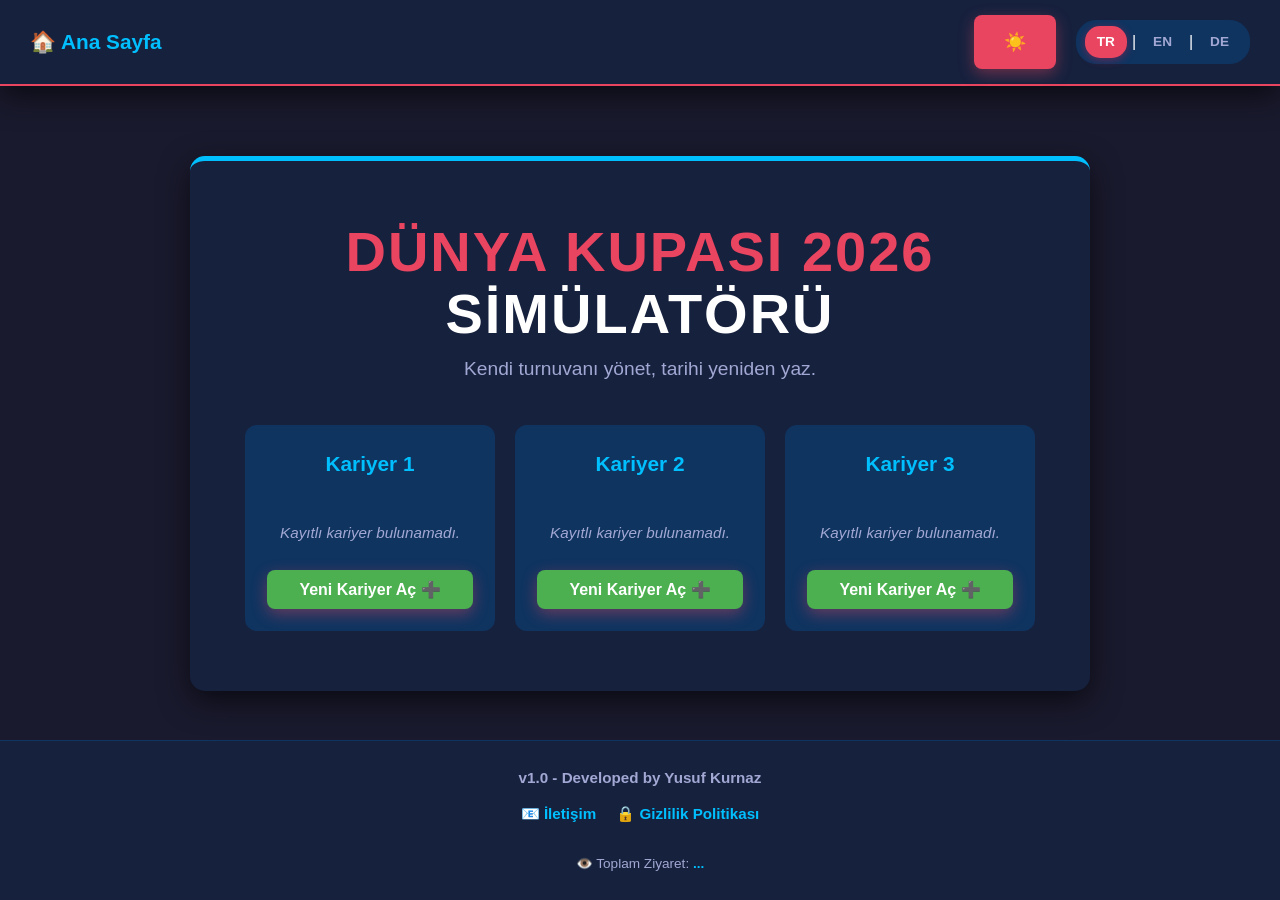
==== index.html @ 24ece8b2 "Add files via upload" ====
<!DOCTYPE html>
<html lang="tr">
<head>
    <meta charset="UTF-8">
    <meta name="viewport" content="width=device-width, initial-scale=1.0">
    <title>WC 2026 Simülatörü v1.0 - Gold Master</title>
    
    <link rel="stylesheet" href="styles/variables.css">
    <link rel="stylesheet" href="styles/base.css">
    <link rel="stylesheet" href="styles/layout.css">
    
    <link rel="stylesheet" href="styles/buttons.css">
    <link rel="stylesheet" href="styles/slots.css">
    <link rel="stylesheet" href="styles/team-select.css">
    <link rel="stylesheet" href="styles/tables.css">
    <link rel="stylesheet" href="styles/fixtures.css">
    <link rel="stylesheet" href="styles/forms.css">
    <link rel="stylesheet" href="styles/modals.css">
    <link rel="stylesheet" href="styles/bracket.css">
    <link rel="stylesheet" href="styles/newspaper.css">
    
    <link rel="stylesheet" href="styles/responsive.css">
</head>
<body>

    <header class="global-header">
        <div class="logo-alan" id="btn-anasayfa-don" title="Ana Sayfaya Dön" data-lang="anaSayfaDon">
            🏠 Ana Sayfa
        </div>
        <div class="header-kontroller">
            <button id="btn-tema-degistir" title="Açık/Koyu Tema">🌙</button>
            <div class="dil-secenekleri">
                <span id="lang-tr" class="aktif">TR</span> | 
                <span id="lang-en">EN</span> | 
                <span id="lang-de">DE</span>
            </div>
        </div>
    </header>

    <main id="view-main-menu" class="view-section aktif-view">
        <div class="menu-kutu" style="max-width: 900px;">
            <h1 class="ana-baslik" data-lang="anaBaslik">DÜNYA KUPASI 2026<br><span style="color:#fff;">SİMÜLATÖRÜ</span></h1>
            <p class="menu-altbaslik" data-lang="altBaslik">Kendi turnuvanı yönet, tarihi yeniden yaz.</p>
            
            <div class="kayit-slotlari-alani">
                <div class="kayit-slotu" id="slot-1-kutu">
                    <h3 class="slot-baslik"><span data-lang="slotKariyer">Kariyer</span> 1</h3>
                    <div id="slot-1-icerik" class="slot-icerik"></div>
                </div>

                <div class="kayit-slotu" id="slot-2-kutu">
                    <h3 class="slot-baslik"><span data-lang="slotKariyer">Kariyer</span> 2</h3>
                    <div id="slot-2-icerik" class="slot-icerik"></div>
                </div>

                <div class="kayit-slotu" id="slot-3-kutu">
                    <h3 class="slot-baslik"><span data-lang="slotKariyer">Kariyer</span> 3</h3>
                    <div id="slot-3-icerik" class="slot-icerik"></div>
                </div>
            </div>
        </div>
    </main>

    <main id="view-team-select" class="view-section" style="display: none;">
        <div class="container team-select-kutu">
            <h2 data-lang="takimSecBaslik" style="color:var(--accent-red); text-align: center; text-transform: uppercase; margin-bottom: 5px;">Takımını Seç</h2>
            <p data-lang="takimSecAlt" style="text-align: center; color: var(--text-muted); margin-bottom: 30px;">Dünya Kupası hedefine hangi ülkeyle ulaşmak istersin?</p>
            
            <div id="secili-takim-paneli" class="secili-takim-paneli gizli">
                <div class="secili-takim-bilgi">
                    <h3><span data-lang="secilenUlke">Seçilen Ülke:</span> <span id="secilen-takim-isim" style="color: var(--accent-red);">Meksika</span> <span title="Senin Takımın" style="color:#ffb300;">⭐</span></h3>
                    <p style="font-size: 0.9rem; color: var(--text-muted);"><span data-lang="grupMetni">Grup:</span> <span id="secilen-takim-grup" style="color: var(--accent-blue); font-weight:bold;">A</span></p>
                </div>
                <button id="btn-kariyeri-baslat" class="btn-dev" data-lang="kariyerBaslat" style="padding: 15px 30px; font-size: 1.2rem; width: auto;">Kariyeri Başlat 🚀</button>
            </div>

            <div id="takim-grid-alani" class="takim-grid-alani"></div>

            <div style="text-align: center; margin-top: 30px;">
                <button id="btn-team-select-iptal" class="btn-kucuk" data-lang="iptalEt" style="padding: 10px 30px; font-weight:bold;">İptal Et</button>
            </div>
        </div>
    </main>

    <main id="view-game" class="view-section" style="display: none;">
        <div class="container" id="game-main-container">
            <div class="ust-bar" style="justify-content: flex-start;">
                <span id="aktif-kariyer-bilgisi" style="color: var(--text-muted); font-size: 0.9rem; font-weight: bold;">
                    Aktif Kariyer: Slot 1
                </span>
            </div>

            <div class="oyun-navigasyon">
                <div class="grup-menusu-kapsayici" style="text-align: center; margin-bottom: 20px;">
                    <button id="btn-gruplari-goster" class="btn-ozel" data-lang="grupGoster" style="padding: 10px 20px; font-size: 1.1rem; width: auto;">Grup Aşamasını Göster 🔽</button>
                    
                    <div id="sekmeler-alani" class="grup-sekmeleri gizli" style="margin-top: 15px; padding-top: 15px; border-top: 1px solid var(--border-color);">
                        <button class="sekme-btn aktif" data-tur="A">A</button>
                        <button class="sekme-btn" data-tur="B">B</button>
                        <button class="sekme-btn" data-tur="C">C</button>
                        <button class="sekme-btn" data-tur="D">D</button>
                        <button class="sekme-btn" data-tur="E">E</button>
                        <button class="sekme-btn" data-tur="F">F</button>
                        <button class="sekme-btn" data-tur="G">G</button>
                        <button class="sekme-btn" data-tur="H">H</button>
                        <button class="sekme-btn" data-tur="I">I</button>
                        <button class="sekme-btn" data-tur="J">J</button>
                        <button class="sekme-btn" data-tur="K">K</button>
                        <button class="sekme-btn" data-tur="L">L</button>
                        <button class="sekme-btn sekme-ucunculer kilitli" id="sekme-ucunculer" data-tur="3" data-lang="enIyiUcunculer" style="display: none;">En İyi 3.'ler</button>
                    </div>
                </div>

                <div id="eleme-sekmeleri-alani" class="grup-sekmeleri gizli" style="margin-bottom: 10px; border-bottom: 2px solid var(--accent-red);">
                    <button class="sekme-btn sekme-eleme kilitli" data-tur="son32" data-lang="turSon32">Son 32</button>
                    <button class="sekme-btn sekme-eleme kilitli" data-tur="son16" data-lang="turSon16">Son 16</button>
                    <button class="sekme-btn sekme-eleme kilitli" data-tur="ceyrekFinal" data-lang="turCeyrek">Çeyrek F.</button>
                    <button class="sekme-btn sekme-eleme kilitli" data-tur="yariFinal" data-lang="turYari">Yarı F.</button>
                    <button class="sekme-btn sekme-eleme kilitli" data-tur="ucunculuk" data-lang="turUcunculuk" style="background-color: #cd7f32; color: white;">3.lük Maçı</button>
                    <button class="sekme-btn sekme-eleme kilitli" data-tur="final" data-lang="turFinal" style="background-color: #ffb300; color: #1a1a2e;">Final</button>
                </div>
            </div>

            <div class="turnuva-durumu">
                <h3 id="global-mac-gunu" style="display: inline-block; background-color: var(--bg-secondary); color: var(--accent-blue); padding: 8px 20px; border-radius: 20px; font-size: 1.1rem; border: 1px solid var(--accent-blue);">Turnuva Durumu: 1. Maç Günü</h3>
            </div>

            <div class="panel" id="panel-aksiyonlar">
                <button id="btn-macgunu-tamamla" class="btn-macgunu" data-lang="macGunuTamamla">1. Maç Gününü Tamamla</button>
                <button id="btn-son-32-gec" class="btn-ozel" data-lang="son32Gec" style="display: none;">Son 32 Turuna Geç 🏆</button>
                <button id="btn-sonraki-tura-gec" class="btn-ozel" data-lang="sonrakiTuraGec" style="display: none;">Bir Sonraki Tura Geç ➡️</button>
                <button id="btn-istatistikleri-goster" class="btn-macgunu" data-lang="raporGoster" style="display: none; background-color: #9c27b0; box-shadow: 0 5px 15px rgba(156, 39, 176, 0.3);">📊 Turnuva Raporu</button>
            </div>

            <div class="sonuclar-alani">
                <div id="loading-ekrani" style="display: none;">
                    <div class="spinner"></div>
                    <p id="loading-metni">...</p>
                </div>

                <div id="mac-icerik-alani">
                    <h2 id="baslik-grup">Grup Aşaması Fikstürü</h2>
                    
                    <div id="puan-tablosu-alani"></div>

                    <div id="mac-loglari">
                        <p id="metin-bekleme">...</p>
                    </div>
                </div>
            </div>

        </div>
    </main>

    <main id="view-privacy" class="view-section" style="display: none;">
        <div class="container privacy-kutu">
            <h2 data-lang="linkGizlilikMetni" style="color:var(--accent-blue); border-bottom: 1px solid var(--border-color); padding-bottom: 15px;">Gizlilik ve Veri Güvenliği</h2>
            <p data-lang="gizlilikP1" style="margin-top: 15px; font-size: 1.1rem; color: var(--text-main);">Bu Dünya Kupası 2026 Simülatörü, kullanıcı deneyimini artırmak ve turnuva kayıtlarınızı tutmak için tamamen <strong>yerel tarayıcı hafızası (LocalStorage)</strong> kullanmaktadır.</p>
            <p data-lang="gizlilikP2" style="margin-top: 10px; font-size: 1.1rem; color: var(--text-main);">Hiçbir kişisel veriniz, IP adresiniz veya simülasyon ilerlemeniz uzak sunuculara aktarılmaz, kaydedilmez veya üçüncü şahıslarla paylaşılmaz. Oyununuz sadece kendi cihazınızda güvendedir.</p>

            <div style="text-align: center; margin-top: 40px;">
                <button id="btn-privacy-kapat" class="btn-kucuk" data-lang="kapat">Geri Dön</button>
            </div>
        </div>
    </main>

    <main id="view-contact" class="view-section" style="display: none;">
        <div class="container contact-kutu" style="max-width: 600px;">
            <h2 data-lang="iletisimFormuBaslik" style="color:var(--accent-blue); text-align: center; border-bottom: 1px solid var(--border-color); padding-bottom: 15px;">Benimle İletişime Geçin</h2>
            <p style="text-align: center; margin-bottom: 25px; color: var(--text-muted);"></p>
            
            <form id="iletisim-formu" action="https://formspree.io/f/xqeoawoz" method="POST" class="iletisim-formu">
                <div class="form-grup"><label data-lang="formAdiniz">Adınız:</label><input type="text" id="isim" name="isim" required></div>
                <div class="form-grup"><label data-lang="formEposta">E-Posta Adresiniz:</label><input type="email" id="email" name="_replyto" required></div>
                <div class="form-grup"><label data-lang="formMesajiniz">Mesajınız:</label><textarea id="mesaj" name="mesaj" rows="5" required></textarea></div>
                <button type="submit" id="btn-form-gonder" class="btn-dev" data-lang="formGonder" style="width: 100%; padding: 15px;">Gönder 🚀</button>
            </form>
            <div style="text-align: center; margin-top: 30px;">
                <button id="btn-contact-kapat" class="btn-kucuk" data-lang="kapat">Geri Dön</button>
            </div>
        </div>
    </main>

    <footer class="global-footer">
        <div class="footer-icerik">
            <span class="gelistirici">v1.0 - Developed by Yusuf Kurnaz</span>
            <div class="iletisim-linkleri">
                <a href="#" id="link-iletisim">📧 <span data-lang="linkIletisimMetni">İletişim</span></a>
                <a href="#" id="link-gizlilik">🔒 <span data-lang="linkGizlilikMetni">Gizlilik</span></a>
            </div>
            <div class="ziyaretci-sayaci" style="margin-top: 15px; font-size: 0.85rem; color: var(--text-muted); width: 100%; text-align: center;">
                👁️ <span data-lang="ziyaretciMetni">Toplam Ziyaret:</span> <span id="ziyaretci-sayisi" style="color: var(--accent-blue); font-weight: bold;">...</span>
            </div>
        </div>
    </footer>

    <div class="modal-arka-plan" id="reset-modal">
        <div class="modal-kutu">
            <h3 id="modal-baslik" data-lang="silBaslik">Kariyeri Sil</h3>
            <p id="modal-metin" data-lang="silMetin">Seçilen yuvadaki tüm simülasyon verileri kalıcı olarak silinecektir. Emin misiniz?</p>
            <div class="modal-butonlar">
                <button id="btn-reset-onay" class="btn-modal-onay" data-lang="silOnay">Sil</button>
                <button id="btn-reset-iptal" class="btn-modal-iptal" data-lang="silVazgec">Vazgeç</button>
            </div>
        </div>
    </div>

    <div class="modal-arka-plan" id="form-success-modal">
        <div class="modal-kutu">
            <h3 style="color: var(--success-green); margin-bottom: 15px;">🎉</h3>
            <p style="color: var(--text-main);" data-lang="formBasari">Mesajınız başarıyla iletildi.</p>
            <div class="modal-butonlar" style="margin-top:20px;">
                <button id="btn-form-success-kapat" class="btn-modal-onay" data-lang="kapat" style="background-color: var(--success-green);">Tamam</button>
            </div>
        </div>
    </div>

    <div class="modal-arka-plan" id="istatistik-modal">
        <div class="modal-kutu" style="max-width: 700px; padding: 40px;">
            <h3 data-lang="istatistikBaslik" style="color: var(--accent-red); margin-bottom: 15px; font-size: 2rem;">📊 Turnuva İstatistikleri</h3>
            <div id="modal-istatistik-listesi" class="istatistik-grid"></div>
            <div class="modal-butonlar" style="margin-top: 30px;">
                <button id="btn-istatistik-kapat" class="btn-modal-iptal" data-lang="kapat" style="width: 100%;">Kapat</button>
            </div>
        </div>
    </div>

    <div class="modal-arka-plan" id="match-detail-modal">
        <div class="modal-kutu" id="match-detail-content" style="max-width: 500px; padding: 0; overflow: hidden;"></div>
    </div>

    <div class="modal-arka-plan" id="newspaper-modal">
        <div class="modal-kutu newspaper-style" id="newspaper-content" style="max-width: 650px; background-color: #f4f1ea; color: #333;"></div>
    </div>

    <div id="celebration-container" class="gizli"></div>

    <script type="module" src="app.js"></script>
</body>
</html>
---- styles/variables.css ----
/* --- TEMA DEĞİŞKENLERİ (LIGHT & DARK MODE) --- */
:root {
    /* Varsayılan (Koyu/Gece) Tema */
    --bg-body: #1a1a2e;
    --bg-container: #16213e;
    --bg-secondary: #0f3460;
    --bg-hover: #1a4b8c;
    --text-main: #ffffff;
    --text-muted: #a2a8d3;
    --border-color: #0f3460;
    
    /* Vurgu Renkleri */
    --accent-red: #e94560;
    --accent-red-hover: #d13d56;
    --accent-blue: #00bfff;
    --accent-blue-hover: #008cba;
    --success-green: #4caf50;
    
    /* Gölgeler */
    --shadow-main: 0 10px 30px rgba(0, 0, 0, 0.6);
    --shadow-btn: 0 5px 15px rgba(233, 69, 96, 0.4);
}

[data-theme="light"] {
    /* Aydınlık (Gündüz) Tema */
    --bg-body: #f4f7f6;
    --bg-container: #ffffff;
    --bg-secondary: #e2e8f0;
    --bg-hover: #cbd5e1;
    --text-main: #1e293b;
    --text-muted: #64748b;
    --border-color: #cbd5e1;
    
    /* Vurgu Renkleri */
    --accent-red: #e11d48;
    --accent-red-hover: #be123c;
    --accent-blue: #0284c7;
    --accent-blue-hover: #0369a1;
    --success-green: #16a34a;

    /* Gölgeler */
    --shadow-main: 0 10px 30px rgba(0, 0, 0, 0.08);
    --shadow-btn: 0 5px 15px rgba(225, 29, 72, 0.2);
}
---- styles/base.css ----
/* --- TEMEL SIFIRLAMALAR --- */
* {
    margin: 0;
    padding: 0;
    box-sizing: border-box;
    font-family: 'Segoe UI', Tahoma, Geneva, Verdana, sans-serif;
    transition: background-color 0.3s ease, color 0.3s ease, border-color 0.3s ease;
}

body {
    background-color: var(--bg-body);
    color: var(--text-main);
    line-height: 1.6;
    display: flex;
    flex-direction: column;
    min-height: 100vh;
}

/* GİZLEME SINIFI */
.gizli {
    display: none !important;
}
---- styles/layout.css ----
/* --- GLOBAL NAVİGASYON (ÜST BAR) --- */
.global-header {
    background-color: var(--bg-container);
    padding: 15px 30px;
    display: flex;
    justify-content: space-between;
    align-items: center;
    box-shadow: var(--shadow-main);
    border-bottom: 2px solid var(--accent-red);
    margin-bottom: 30px;
    position: sticky;
    top: 0;
    z-index: 100;
}

.logo-alan {
    font-weight: bold;
    font-size: 1.3rem;
    color: var(--accent-blue);
    cursor: pointer;
    transition: transform 0.2s;
}
.logo-alan:hover { transform: scale(1.05); color: var(--accent-red); }

.header-kontroller {
    display: flex;
    align-items: center;
    gap: 20px;
}

/* ========================================================
   YENİ v1.0: DİL SEÇENEKLERİ TASARIMI
======================================================== */
.dil-secenekleri {
    display: flex;
    align-items: center;
    gap: 5px;
    background-color: var(--bg-secondary);
    padding: 5px 8px;
    border-radius: 20px;
    border: 1px solid var(--border-color);
}

.dil-secenekleri span {
    cursor: pointer;
    padding: 5px 12px;
    border-radius: 15px;
    font-weight: bold;
    font-size: 0.85rem;
    color: var(--text-muted);
    transition: all 0.3s ease;
    user-select: none; /* Tıklarken metnin mavi seçilmesini engeller */
}

.dil-secenekleri span:hover {
    color: var(--text-main);
    background-color: rgba(128, 128, 128, 0.15);
}

.dil-secenekleri span.aktif {
    background-color: var(--accent-red);
    color: white;
    box-shadow: 0 2px 8px rgba(225, 29, 72, 0.4);
}

/* --- ORTAK CONTAINER VE KUTULAR --- */
.container {
    max-width: 900px;
    margin: 0 auto;
    background-color: var(--bg-container);
    padding: 40px;
    border-radius: 15px;
    box-shadow: var(--shadow-main);
    position: relative;
    flex-grow: 1; 
}

/* Turnuva Ağacı İçin GERÇEK Tam Ekran Modu */
.container.genis-ekran {
    max-width: 100% !important;
    width: 100%;
    padding: 15px 20px !important;
    margin: 0 !important;
    border-radius: 0 !important;
    min-height: 85vh;
    display: flex;
    flex-direction: column;
}

/* ========================================================
   SEKME (TAB) ÇUBUĞU KAPSAYICISI
======================================================== */
.grup-sekmeleri {
    display: flex;
    flex-wrap: wrap;
    justify-content: center;
    gap: 5px;
    margin-top: 10px;
    padding-top: 10px;
    margin-bottom: 25px;
    border-bottom: 2px solid var(--border-color) !important; 
}

#sekmeler-alani, #eleme-sekmeleri-alani {
    border-top: none !important; 
    padding-bottom: 0 !important;
}

/* GLOBAL FOOTER */
.global-footer {
    margin-top: auto; 
    padding: 25px 0;
    background-color: var(--bg-container);
    border-top: 1px solid var(--border-color);
    text-align: center;
}

.footer-icerik {
    display: flex;
    flex-direction: column;
    gap: 12px;
    align-items: center;
}

.gelistirici {
    color: var(--text-muted);
    font-size: 0.95rem;
    font-weight: bold;
}

.iletisim-linkleri {
    display: flex;
    gap: 20px;
    flex-wrap: wrap;
    justify-content: center;
}

.iletisim-linkleri a {
    color: var(--accent-blue);
    text-decoration: none;
    font-size: 0.95rem;
    font-weight: bold;
    transition: color 0.2s;
}
.iletisim-linkleri a:hover { color: var(--accent-red); text-decoration: underline; }
---- styles/buttons.css ----
/* --- GENEL BUTON STİLLERİ --- */
button {
    background-color: var(--accent-red);
    color: white;
    border: none;
    padding: 16px 30px;
    font-size: 18px;
    font-weight: bold;
    border-radius: 8px;
    cursor: pointer;
    box-shadow: var(--shadow-btn);
    display: inline-flex;
    align-items: center;
    justify-content: center;
    gap: 8px;
}

button:hover:not(:disabled) {
    background-color: var(--accent-red-hover);
    transform: translateY(-3px);
}

button:active:not(:disabled) { 
    transform: translateY(1px); 
}

button:disabled {
    background-color: var(--bg-secondary);
    color: var(--text-muted);
    cursor: not-allowed;
    box-shadow: none;
    transform: none;
}

/* ========================================================
   YENİ v1.0: MODERN SEKME (DASHBOARD TAB) TASARIMI
======================================================== */
.sekme-btn {
    background-color: transparent !important;
    color: var(--text-muted) !important;
    border: none !important;
    border-bottom: 3px solid transparent !important;
    border-radius: 0 !important; 
    padding: 10px 15px !important;
    font-size: 1.1rem !important;
    box-shadow: none !important;
    transform: none !important; /* Zıplama efektini iptal et */
    transition: all 0.3s ease;
}

.sekme-btn:hover:not(.kilitli) {
    color: var(--text-main) !important;
    border-bottom: 3px solid var(--text-muted) !important;
}

.sekme-btn.aktif {
    color: var(--accent-blue) !important;
    border-bottom: 3px solid var(--accent-blue) !important;
}

/* Grubu biten sekmenin yeşil yanması */
.sekme-btn.tamamlandi {
    color: var(--success-green) !important;
    border-bottom: 3px solid var(--success-green) !important;
}

/* Oynanamayan, henüz açılmamış turlar */
.sekme-btn.kilitli {
    color: var(--bg-secondary) !important;
    cursor: not-allowed !important;
    border-bottom: 3px solid transparent !important;
}


/* --- ÖZEL AKSİYON BUTONLARI --- */
.btn-macgunu {
    background-color: var(--accent-blue);
    color: #fff;
    box-shadow: 0 5px 15px rgba(0, 191, 255, 0.3);
}
.btn-macgunu:hover:not(:disabled) { 
    background-color: var(--accent-blue-hover); 
}

.btn-ozel {
    background-color: #ffb300;
    color: #1a1a2e;
    box-shadow: 0 5px 15px rgba(255, 179, 0, 0.4);
    font-size: 20px;
    padding: 20px 50px;
    width: 100%;
}
.btn-ozel:hover:not(:disabled) { 
    background-color: #ffa000; 
}

/* Dev Buton Şablonu (Kariyer Başlat vb.) */
.btn-dev {
    background-color: var(--accent-red);
    color: white;
    padding: 15px 30px;
    font-size: 1.2rem;
    font-weight: bold;
    border-radius: 8px;
    width: auto;
}

/* --- KÜÇÜK VE İÇ BUTONLAR --- */
.btn-kucuk {
    background-color: var(--bg-secondary); 
    color: var(--text-main);
    border: 1px solid var(--border-color);
    padding: 8px 15px;
    font-size: 14px;
    border-radius: 5px;
    cursor: pointer;
    font-weight: normal;
    box-shadow: none;
}
.btn-kucuk:hover { 
    background-color: var(--bg-hover); 
    color: white;
}

.btn-oyna {
    background-color: var(--accent-red);
    color: white;
    padding: 8px 15px;
    font-size: 0.9rem;
    box-shadow: 0 2px 5px rgba(233, 69, 96, 0.4);
}
.btn-oyna:hover { 
    background-color: var(--accent-red-hover); 
    transform: scale(1.05); 
}

/* --- MODAL BUTONLARI --- */
.btn-modal-onay { 
    padding: 12px 25px; 
    font-size: 16px; 
    flex: 1; 
    border: none; 
    border-radius: 8px; 
    font-weight: bold; 
    cursor: pointer; 
    color: white; 
    background-color: var(--accent-red); 
    box-shadow: none;
}

.btn-modal-iptal { 
    background-color: var(--bg-secondary); 
    padding: 12px 25px; 
    font-size: 16px; 
    flex: 1; 
    color: var(--text-main); 
    border: none; 
    border-radius: 8px; 
    font-weight: bold; 
    cursor: pointer; 
    box-shadow: none;
}
.btn-modal-iptal:hover { 
    background-color: var(--border-color); 
}

/* --- SOSYAL MEDYA BUTONLARI --- */
.sosyal-butonlar {
    display: flex;
    justify-content: center;
    gap: 15px;
    flex-wrap: wrap;
}

.btn-sosyal {
    padding: 10px 20px;
    border-radius: 8px;
    font-weight: bold;
    color: #fff;
    text-decoration: none;
    transition: transform 0.2s, box-shadow 0.2s;
    display: inline-block;
}
.btn-sosyal:hover {
    transform: translateY(-3px);
    box-shadow: 0 5px 15px rgba(0, 0, 0, 0.3);
}

.btn-insta { background: linear-gradient(45deg, #f09433 0%, #e6683c 25%, #dc2743 50%, #cc2366 75%, #bc1888 100%); }
.btn-github { background-color: #333; }
.btn-linkedin { background-color: #0077b5; }
---- styles/slots.css ----
/* --- ANA SAYFA (KARŞILAMA EKRANI VE KAYIT SLOTLARI) --- */
.menu-kutu {
    text-align: center;
    padding: 60px 30px;
    background-color: var(--bg-container);
    border-radius: 15px;
    margin: 40px auto;
    box-shadow: var(--shadow-main);
    border-top: 5px solid var(--accent-blue);
}

.ana-baslik {
    font-size: 3.5rem;
    color: var(--accent-red);
    line-height: 1.1;
    margin-bottom: 10px;
    text-transform: uppercase;
    letter-spacing: 2px;
}

.menu-altbaslik {
    font-size: 1.2rem;
    color: var(--text-muted);
    margin-bottom: 40px;
}

/* KAYIT SLOTLARI */
.kayit-slotlari-alani {
    display: flex;
    justify-content: center;
    gap: 20px;
    flex-wrap: wrap;
    margin-top: 20px;
}

.kayit-slotu {
    background-color: var(--bg-secondary);
    border: 2px solid var(--border-color);
    border-radius: 12px;
    width: 250px;
    padding: 20px;
    display: flex;
    flex-direction: column;
    justify-content: space-between;
    transition: transform 0.3s ease, box-shadow 0.3s ease;
}

.kayit-slotu:hover {
    transform: translateY(-5px);
    box-shadow: var(--shadow-main);
    border-color: var(--accent-blue);
}

.slot-baslik {
    color: var(--accent-blue);
    margin-bottom: 15px;
    font-size: 1.3rem;
    border-bottom: 1px solid var(--border-color);
    padding-bottom: 10px;
}

.slot-icerik p {
    font-size: 0.95rem;
    margin-bottom: 15px;
}

.btn-slot-yeni {
    background-color: var(--success-green);
    color: white;
    width: 100%;
    padding: 10px;
    font-size: 1rem;
    margin-top: auto;
}

.btn-slot-devam {
    background-color: var(--accent-blue);
    color: white;
    width: 100%;
    padding: 10px;
    font-size: 1rem;
    margin-bottom: 10px;
}

.btn-slot-sil {
    background-color: transparent;
    color: var(--accent-red);
    border: 1px solid var(--accent-red);
    width: 100%;
    padding: 8px;
    font-size: 0.9rem;
    box-shadow: none;
}
.btn-slot-sil:hover:not(:disabled) {
    background-color: var(--accent-red);
    color: white;
}
---- styles/team-select.css ----
/* TAKIM SEÇİM EKRANI (GRİD) */
.team-select-kutu {
    padding: 30px;
    max-width: 1100px !important; 
    margin: 0 auto !important;
}

.secili-takim-paneli {
    background-color: var(--bg-secondary);
    border: 2px solid var(--accent-red);
    border-radius: 12px;
    padding: 20px;
    margin-bottom: 30px;
    display: flex;
    justify-content: space-between;
    align-items: center;
    box-shadow: 0 0 20px rgba(233, 69, 96, 0.2);
}

.secili-takim-bilgi h3 {
    margin-bottom: 5px;
}

.takim-grid-alani {
    display: grid;
    grid-template-columns: repeat(auto-fit, minmax(220px, 1fr));
    gap: 20px;
}

.grup-kart {
    background-color: var(--bg-body);
    border-radius: 8px;
    border: 1px solid var(--border-color);
}

.grup-kart-baslik {
    background-color: var(--bg-secondary);
    color: var(--accent-blue);
    text-align: center;
    padding: 10px;
    font-weight: bold;
    border-bottom: 1px solid var(--border-color);
    border-top-left-radius: 8px;
    border-top-right-radius: 8px;
}

.takim-secenek {
    padding: 12px 15px;
    cursor: pointer;
    border-bottom: 1px solid var(--border-color);
    display: flex;
    justify-content: space-between;
    align-items: center;
    position: relative; 
    transition: background-color 0.2s;
}

.takim-secenek:last-child {
    border-bottom: none;
    border-bottom-left-radius: 8px;
    border-bottom-right-radius: 8px;
}

.takim-secenek:hover {
    background-color: var(--bg-secondary);
}

.takim-secenek.secili {
    background-color: rgba(255, 179, 0, 0.15);
    border-left: 4px solid #ffb300;
}

/* CSS TOOLTİP (Hover İstatistikleri) */
.takim-tooltip {
    display: none;
    position: absolute;
    bottom: 100%;
    left: 50%;
    transform: translateX(-50%);
    background-color: var(--bg-container);
    border: 1px solid var(--accent-blue);
    padding: 10px;
    border-radius: 6px;
    width: 150px;
    z-index: 100; 
    box-shadow: var(--shadow-main);
    pointer-events: none; 
    text-align: center;
}

.takim-secenek:hover .takim-tooltip {
    display: block;
}

.tooltip-yildiz { color: #ffb300; font-size: 1.1rem; margin-bottom: 5px; }
.tooltip-stat { font-size: 0.85rem; color: var(--text-main); margin-bottom: 3px; }
.tooltip-stat span { color: var(--accent-red); font-weight: bold; }
---- styles/tables.css ----
/* PUAN TABLOSU */
.puan-tablosu {
    width: 100%;
    border-collapse: collapse;
    margin-bottom: 25px;
    background-color: var(--bg-body);
    border-radius: 8px;
    overflow: hidden;
}

.puan-tablosu th, .puan-tablosu td {
    padding: 12px 15px;
    text-align: center;
    border-bottom: 1px solid var(--border-color);
}

.puan-tablosu th { 
    background-color: var(--accent-red); 
    color: white; 
    font-weight: bold; 
    border-bottom: none;
}

.puan-tablosu tr:last-child td { 
    border-bottom: none; 
}

/* Lider ve İkinci vurgusu (Yeşil çizgi) */
.puan-tablosu tr:nth-child(1) td:first-child, 
.puan-tablosu tr:nth-child(2) td:first-child { 
    border-left: 5px solid var(--success-green); 
}

/* En İyi Üçüncü vurgusu (Mavi çizgi) */
.puan-tablosu tr.en-iyi-ucuncu td:first-child { 
    border-left: 5px solid var(--accent-blue); 
}
---- styles/fixtures.css ----
/* BİREYSEL MAÇ SATIRI (FİKSTÜR) */
.mac-satiri {
    display: flex;
    justify-content: space-between;
    align-items: center;
    background-color: var(--bg-body);
    padding: 12px 18px;
    margin-bottom: 12px;
    border-radius: 6px;
    border-left: 5px solid var(--accent-blue);
    box-shadow: 0 2px 4px rgba(0,0,0,0.1);
}

.mac-satiri.oynandi {
    border-left-color: var(--success-green); 
    background-color: var(--bg-container);
}

.mac-satiri.kilitli { 
    opacity: 0.5; 
    border-left-color: var(--text-muted); 
    box-shadow: none; 
}

.mac-detay { display: flex; align-items: center; flex: 1; font-size: 1.2rem; }
.takim-sol { flex: 1; text-align: right; }
.takim-sag { flex: 1; text-align: left; }

/* SKOR KUTUSU */
.skor-kutusu {
    display: flex;
    flex-direction: column;
    align-items: center;
    justify-content: center;
    min-width: 120px;  
    flex-shrink: 0;    
    padding: 0 10px;
}

.skor-ana {
    font-weight: bold;
    color: var(--accent-red);
    white-space: nowrap;
}

.skor-ekstra {
    font-size: 0.8rem;
    color: var(--accent-blue);
    font-weight: bold;
    margin-top: 2px;
    white-space: nowrap;
}

.mac-aksiyon { margin-left: 15px; min-width: 80px; text-align: center; }
.kilit-ikon { font-size: 1.4rem; color: var(--text-muted); cursor: not-allowed; }

/* KUTU ALANLARI VE LOADER (YÜKLEME ANİMASYONU) */
.sonuclar-alani, .istatistikler-alani {
    background-color: var(--bg-secondary);
    padding: 25px;
    border-radius: 12px;
    margin-bottom: 30px;
    position: relative;
    min-height: 200px;
}

/* Tam ekranda sonuç alanının tüm boşluğu doldurmasını sağla */
.container.genis-ekran .sonuclar-alani {
    flex-grow: 1;
    display: flex;
    flex-direction: column;
    margin-bottom: 0;
}
.container.genis-ekran #mac-icerik-alani {
    flex-grow: 1;
    display: flex;
    flex-direction: column;
}

#loading-ekrani {
    display: flex; flex-direction: column; justify-content: center; align-items: center;
    position: absolute; top: 0; left: 0; width: 100%; height: 100%;
    background-color: rgba(0,0,0, 0.7);
    border-radius: 12px; z-index: 10;
}

.spinner {
    width: 50px; height: 50px; border-radius: 50%; margin-bottom: 15px;
    border: 5px solid var(--bg-body);
    border-top: 5px solid var(--accent-red); 
    animation: spin 1s linear infinite; 
}

#loading-metni {
    color: #fff; font-size: 1.2rem; font-weight: bold;
    animation: pulse 1.5s ease-in-out infinite;
}

@keyframes spin { 0% { transform: rotate(0deg); } 100% { transform: rotate(360deg); } }
@keyframes pulse { 0% { opacity: 0.6; } 50% { opacity: 1; } 100% { opacity: 0.6; } }
---- styles/forms.css ----
/* --- İLETİŞİM FORMU TASARIMI --- */
.form-grup {
    margin-bottom: 20px;
    text-align: left;
}

.form-grup label {
    display: block;
    margin-bottom: 8px;
    font-weight: bold;
    color: var(--text-main);
}

.form-grup input,
.form-grup textarea {
    width: 100%;
    padding: 12px;
    border-radius: 6px;
    border: 1px solid var(--border-color);
    background-color: var(--bg-body);
    color: var(--text-main);
    font-size: 1rem;
    transition: border-color 0.3s;
}

.form-grup input:focus,
.form-grup textarea:focus {
    outline: none;
    border-color: var(--accent-blue);
    box-shadow: 0 0 5px rgba(0, 191, 255, 0.3);
}
---- styles/modals.css ----
/* MODAL (UYARI VE BİLGİ PENCERELERİ) */
.modal-arka-plan {
    position: fixed; top: 0; left: 0; width: 100%; height: 100%;
    background-color: rgba(0, 0, 0, 0.8);
    display: flex; justify-content: center; align-items: center;
    z-index: 1000; opacity: 0; pointer-events: none; transition: opacity 0.3s ease;
}
.modal-arka-plan.goster { opacity: 1; pointer-events: auto; }

.modal-kutu {
    background-color: var(--bg-container); 
    padding: 30px; 
    border-radius: 12px; 
    width: 90%; 
    max-width: 450px;
    text-align: center; 
    box-shadow: 0 10px 40px rgba(0,0,0,0.8); 
    border: 2px solid var(--accent-red);
    transform: translateY(-20px); 
    transition: transform 0.3s ease;
}
.modal-arka-plan.goster .modal-kutu { transform: translateY(0); }

.modal-kutu h3 { color: var(--accent-red); margin-bottom: 15px; font-size: 1.8rem; }
.modal-kutu p { color: var(--text-muted); margin-bottom: 25px; font-size: 1.1rem; }
.modal-butonlar { display: flex; justify-content: center; gap: 15px; }

/* YENİ: İSTATİSTİK KARTLARI (Grid Yapısı) */
.istatistik-grid {
    display: grid;
    grid-template-columns: repeat(auto-fit, minmax(200px, 1fr));
    gap: 15px;
    text-align: left;
}

.istatistik-kart {
    background-color: var(--bg-body);
    padding: 15px;
    border-radius: 8px;
    border-left: 4px solid var(--accent-blue);
    box-shadow: 0 4px 6px rgba(0,0,0,0.1);
    display: flex;
    flex-direction: column;
    gap: 5px;
    transition: transform 0.2s;
}

.istatistik-kart:hover {
    transform: translateY(-3px);
}

.istatistik-kart.surpriz { border-left-color: var(--success-green); }
.istatistik-kart.hayalkirikligi { border-left-color: var(--accent-red); }
.istatistik-kart.agresif { border-left-color: #ffb300; }

.istatistik-baslik {
    font-size: 0.9rem;
    color: var(--text-muted);
    font-weight: bold;
    text-transform: uppercase;
}

.istatistik-deger {
    font-size: 1.2rem;
    color: var(--text-main);
    font-weight: bold;
}
---- styles/bracket.css ----
/* ========================================================
   GÖRSEL TURNUVA AĞACI (TAM EKRAN + YAZILARI KESMEME) 
======================================================== */
.bracket-wrapper {
    width: 100%;
    flex-grow: 1; 
    display: flex;
    align-items: stretch;
    padding: 0;
}

.bracket-container {
    display: flex;
    justify-content: space-between;
    width: 100%;
    gap: 5px; /* Sütunlar sağa ve sola tam yaslanıp ferahlasın */
}

.bracket-col {
    display: flex;
    flex-direction: column;
    justify-content: space-around; 
    flex: 1;
    min-width: 0; 
}

.bracket-col-center {
    display: flex;
    flex-direction: column;
    justify-content: center;
    align-items: center;
    gap: 20px;
    flex: 1.5; 
    min-width: 0;
}

.bracket-match {
    background-color: var(--bg-container);
    border: 1px solid var(--border-color); 
    border-radius: 4px;
    overflow: hidden;
    margin: 2px 0; 
    box-shadow: 0 1px 3px rgba(0,0,0,0.2);
    transition: transform 0.2s, border-color 0.2s;
    cursor: pointer;
}

.bracket-match:hover {
    transform: scale(1.05);
    border-color: var(--accent-blue);
    z-index: 5;
    position: relative;
}

.bracket-match.kilitli {
    opacity: 0.5;
    cursor: not-allowed;
}

.bracket-match.kilitli:hover {
    transform: none;
    border-color: var(--border-color);
    z-index: 1;
}

.bracket-team {
    display: flex;
    justify-content: space-between;
    align-items: center;
    padding: 4px 5px; 
    font-size: clamp(10px, 0.85vw, 13px);
    letter-spacing: -0.3px; 
    background-color: var(--bg-body);
    border-bottom: 1px solid var(--border-color);
}

.bracket-team:last-child {
    border-bottom: none;
}

.bracket-team > span:first-child {
    white-space: nowrap;
    overflow: hidden;
    text-overflow: ellipsis; 
    flex: 1;
    padding-right: 5px;
}

.bracket-team.kazanan {
    font-weight: bold;
    color: var(--accent-red);
}

.bracket-score {
    background-color: var(--bg-secondary);
    padding: 1px 4px;
    border-radius: 4px;
    font-weight: bold;
    font-size: 0.75rem;
    flex-shrink: 0; 
}

.bracket-match-id {
    font-size: 0.6rem;
    color: var(--text-muted);
    text-align: center;
    background-color: var(--bg-secondary);
    padding: 1px 0;
    letter-spacing: 1px;
}

.bracket-final-title {
    color: #ffb300;
    font-size: 1.1rem;
    text-align: center;
    margin-bottom: 5px;
    text-transform: uppercase;
    text-shadow: 0 2px 4px rgba(0,0,0,0.5);
    font-weight: bold;
}

.bracket-match.final-match {
    border-color: #ffb300;
    box-shadow: 0 0 15px rgba(255, 179, 0, 0.4);
    transform: scale(1.05);
}

.bracket-match.final-match:hover {
    transform: scale(1.1);
}

.bracket-match.bronze-match {
    border-color: #cd7f32; 
    box-shadow: 0 0 10px rgba(205, 127, 50, 0.3);
}
---- styles/newspaper.css ----
/* ========================================================
   YENİ v1.0: GAZETE MODÜLÜ (WC26 DAILY)
======================================================== */
.newspaper-style {
    background-color: #f4f1ea !important; /* Eski kağıt rengi */
    color: #2c2c2c !important;
    font-family: 'Times New Roman', Times, serif !important;
    border: none !important;
    box-shadow: 0 15px 50px rgba(0,0,0,0.5) !important;
    /* Hafif gazete dokusu */
    background-image: repeating-linear-gradient(to right, transparent, transparent 50px, rgba(0,0,0,0.02) 50px, rgba(0,0,0,0.02) 51px);
}

.newspaper-header {
    border-bottom: 4px double #2c2c2c;
    padding-bottom: 10px;
    margin-bottom: 20px;
    text-align: center;
}

.newspaper-title {
    font-size: 2.8rem;
    font-weight: 900;
    text-transform: uppercase;
    letter-spacing: 2px;
    margin: 0;
}

.newspaper-date {
    font-size: 0.95rem;
    font-style: italic;
    display: block;
    margin-top: 5px;
    border-top: 1px solid #2c2c2c;
    border-bottom: 1px solid #2c2c2c;
    padding: 3px 0;
}

.newspaper-headline {
    font-size: 2.2rem;
    font-weight: bold;
    line-height: 1.1;
    margin-bottom: 15px;
    text-align: center;
}

.newspaper-body {
    font-size: 1.15rem;
    line-height: 1.6;
    text-align: justify;
    margin-bottom: 25px;
    padding: 0 15px;
}

.newspaper-footer {
    border-top: 2px dashed #2c2c2c;
    padding-top: 15px;
    font-weight: bold;
    display: flex;
    flex-direction: column;
    align-items: center;
    justify-content: center;
    gap: 5px;
}
---- styles/responsive.css ----
/* ========================================================
   MOBİL VE DAR EKRAN UYUMU (RESPONSIVE)
======================================================== */

@media (max-width: 900px) {
    /* Genel Boyutlandırmalar */
    .ana-baslik { font-size: 2.2rem; }
    .global-header { flex-direction: column; gap: 15px; padding: 15px; }
    
    .kayit-slotu { width: 100%; max-width: 350px; }
    .takim-grid-alani { grid-template-columns: 1fr 1fr; }

    /* TURNUVA AĞACI DİKEY MODA GEÇİŞ */
    .bracket-container {
        flex-direction: column;
        gap: 30px;
    }

    .bracket-col {
        width: 100%;
        margin-bottom: 20px;
    }

    /* Mobilde "Sol Kanat - Sağ Kanat" ayrımı yerine Turları alt alta dizer */
    .bracket-col-center {
        order: 10; /* Final kutusunu mobilde en alta atar */
        margin-top: 30px;
        border-top: 2px dashed var(--border-color);
        padding-top: 30px;
    }
}

@media (max-width: 500px) {
    .takim-grid-alani { grid-template-columns: 1fr; }
    .btn-ozel, .btn-macgunu { font-size: 1rem; padding: 15px; }
    
    .istatistik-grid { grid-template-columns: 1fr; }
}
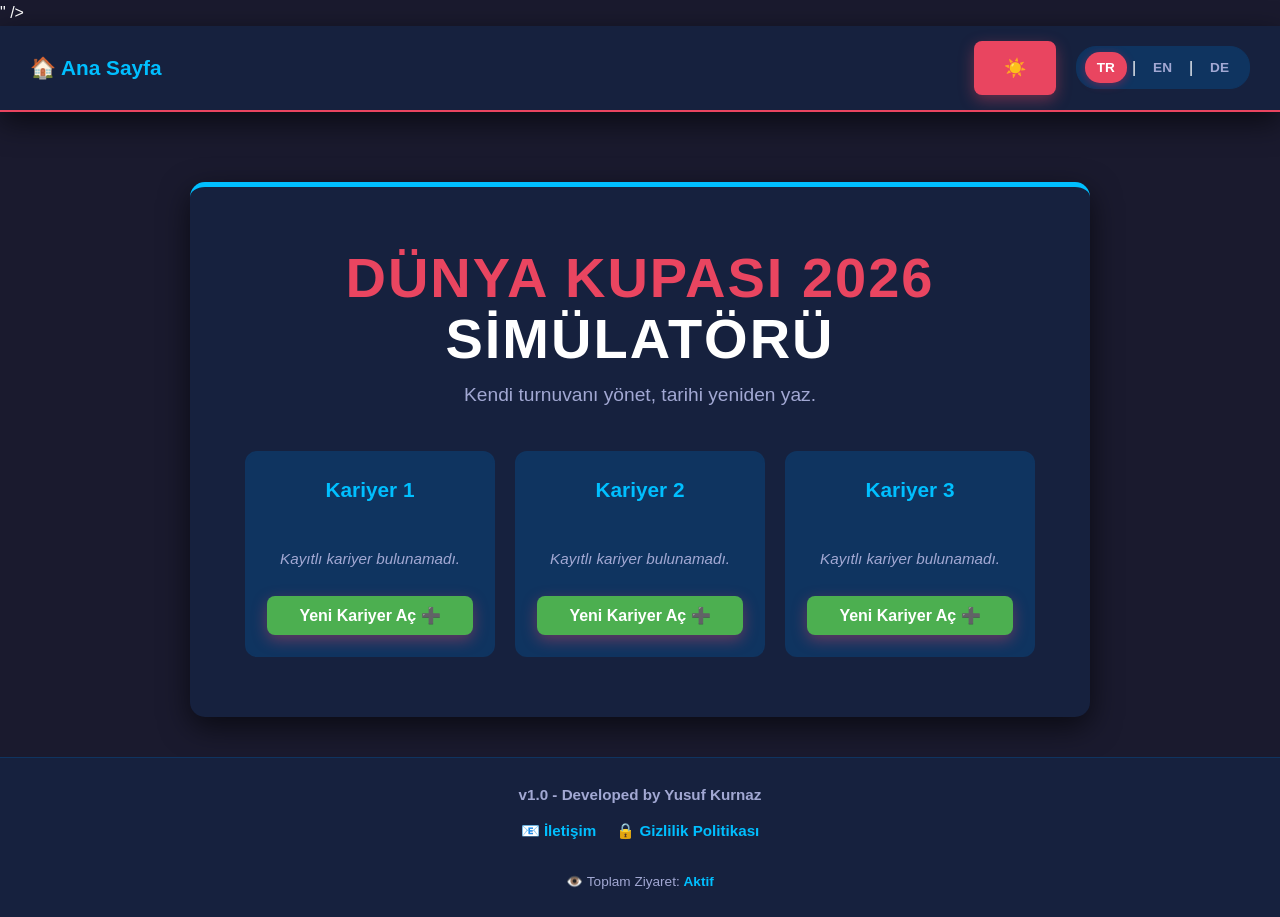
==== commit 5340ecbf: "Update index.html" ====
--- a/index.html
+++ b/index.html
@@ -4,6 +4,11 @@
     <meta charset="UTF-8">
     <meta name="viewport" content="width=device-width, initial-scale=1.0">
     <title>WC 2026 Simülatörü v1.0 - Gold Master</title>
+    
+    <meta name="description" content="Kendi Dünya Kupası 2026 turnuvanı yönet! Takımları seç, maçları simüle et ve şampiyonu belirle. World Cup 2026 Simulator.">
+    <meta name="keywords" content="World Cup 2026, Dünya Kupası simülasyonu, futbol oyunu, şampiyona tahmin, 2026 dünya kupası">
+    
+    <meta name="google-site-verification" content="<meta name="google-site-verification" content="X6nmgK7rxOYPB1d9gZNvOqY07f5Jh8Swf-F21ZZgqzo" />" />
     
     <link rel="stylesheet" href="styles/variables.css">
     <link rel="stylesheet" href="styles/base.css">
@@ -237,4 +242,4 @@
 
     <script type="module" src="app.js"></script>
 </body>
-</html>+</html>
--- a/styles/responsive.css
+++ b/styles/responsive.css
@@ -1,38 +1,75 @@
-/* ========================================================
-   MOBİL VE DAR EKRAN UYUMU (RESPONSIVE)
-======================================================== */
+/* styles/responsive.css */
 
-@media (max-width: 900px) {
-    /* Genel Boyutlandırmalar */
-    .ana-baslik { font-size: 2.2rem; }
-    .global-header { flex-direction: column; gap: 15px; padding: 15px; }
+@media screen and (max-width: 768px) {
+    /* Genel Yapı ve Başlıklar */
+    .global-header {
+        flex-direction: column;
+        gap: 15px;
+        text-align: center;
+        padding: 15px;
+    }
+    .ana-baslik {
+        font-size: 2rem;
+    }
     
-    .kayit-slotu { width: 100%; max-width: 350px; }
-    .takim-grid-alani { grid-template-columns: 1fr 1fr; }
-
-    /* TURNUVA AĞACI DİKEY MODA GEÇİŞ */
-    .bracket-container {
+    /* Kariyer Slotları ve Takım Seçim Ekranı */
+    .kayit-slotlari-alani {
         flex-direction: column;
-        gap: 30px;
+        align-items: center;
+    }
+    .kayit-slotu {
+        width: 100%;
+        max-width: 350px;
+        margin-bottom: 20px;
+    }
+    .takim-grid-alani {
+        grid-template-columns: repeat(2, 1fr); /* Mobilde yan yana 2 takım */
+        gap: 10px;
     }
 
-    .bracket-col {
-        width: 100%;
-        margin-bottom: 20px;
+    /* Oyun İçi Sekmeler ve Butonlar */
+    .grup-sekmeleri {
+        flex-wrap: wrap;
+        justify-content: center;
+        gap: 5px;
     }
-
-    /* Mobilde "Sol Kanat - Sağ Kanat" ayrımı yerine Turları alt alta dizer */
-    .bracket-col-center {
-        order: 10; /* Final kutusunu mobilde en alta atar */
-        margin-top: 30px;
-        border-top: 2px dashed var(--border-color);
-        padding-top: 30px;
+    .sekme-btn {
+        padding: 8px 12px;
+        font-size: 0.9rem;
+        flex: 1 1 calc(25% - 10px); /* Butonları küçültüp yayar */
+    }
+    
+    /* Puan Tablosu ve Modallar */
+    .puan-tablosu-alani {
+        overflow-x: auto; /* Tablo taşarsa yana kaydırılabilir olsun */
+    }
+    .puan-tablosu {
+        font-size: 0.85rem;
+    }
+    .modal-kutu {
+        width: 95%;
+        padding: 20px;
+        margin: 10px auto;
+    }
+    
+    /* Gazete ve Rapor Ekranları */
+    #newspaper-content {
+        padding: 15px;
+    }
+    .manset-baslik {
+        font-size: 1.5rem !important;
+    }
+    .istatistik-grid {
+        grid-template-columns: 1fr; /* Raporları alt alta dizer */
     }
 }
 
-@media (max-width: 500px) {
-    .takim-grid-alani { grid-template-columns: 1fr; }
-    .btn-ozel, .btn-macgunu { font-size: 1rem; padding: 15px; }
-    
-    .istatistik-grid { grid-template-columns: 1fr; }
-}+/* Çok küçük telefonlar için ekstra ayar */
+@media screen and (max-width: 480px) {
+    .takim-grid-alani {
+        grid-template-columns: 1fr; /* İyice küçük ekranda tek sütun */
+    }
+    .sekme-btn {
+        flex: 1 1 calc(33% - 10px);
+    }
+}
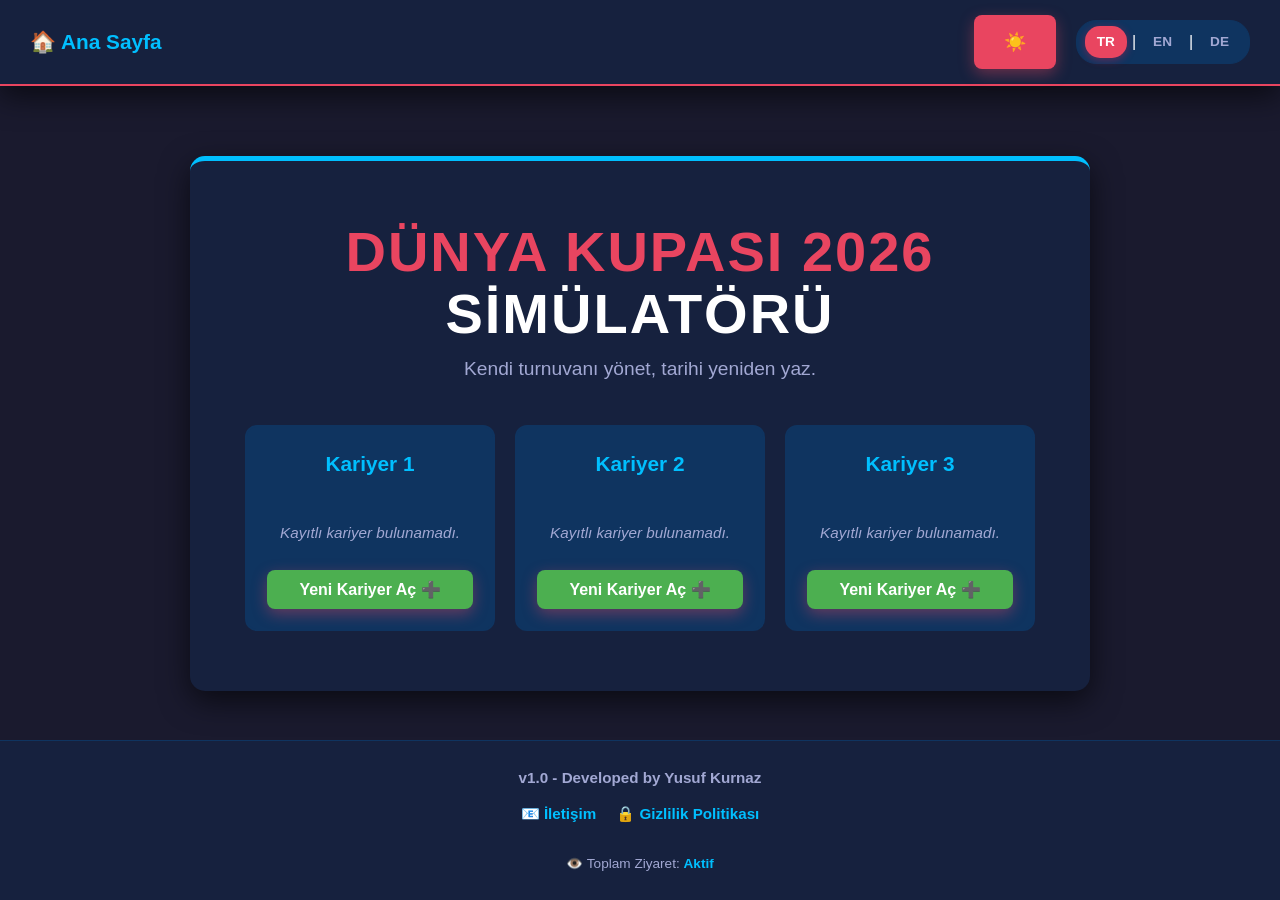
==== commit a9a381f2: "Update index.html" ====
--- a/index.html
+++ b/index.html
@@ -8,7 +8,8 @@
     <meta name="description" content="Kendi Dünya Kupası 2026 turnuvanı yönet! Takımları seç, maçları simüle et ve şampiyonu belirle. World Cup 2026 Simulator.">
     <meta name="keywords" content="World Cup 2026, Dünya Kupası simülasyonu, futbol oyunu, şampiyona tahmin, 2026 dünya kupası">
     
-    <meta name="google-site-verification" content="<meta name="google-site-verification" content="X6nmgK7rxOYPB1d9gZNvOqY07f5Jh8Swf-F21ZZgqzo" />" />
+    <!-- İŞTE DÜZELTİLEN GOOGLE KODU -->
+    <meta name="google-site-verification" content="X6nmgK7rxOYPB1d9gZNvOqY07f5Jh8Swf-F21ZZgqzo" />
     
     <link rel="stylesheet" href="styles/variables.css">
     <link rel="stylesheet" href="styles/base.css">
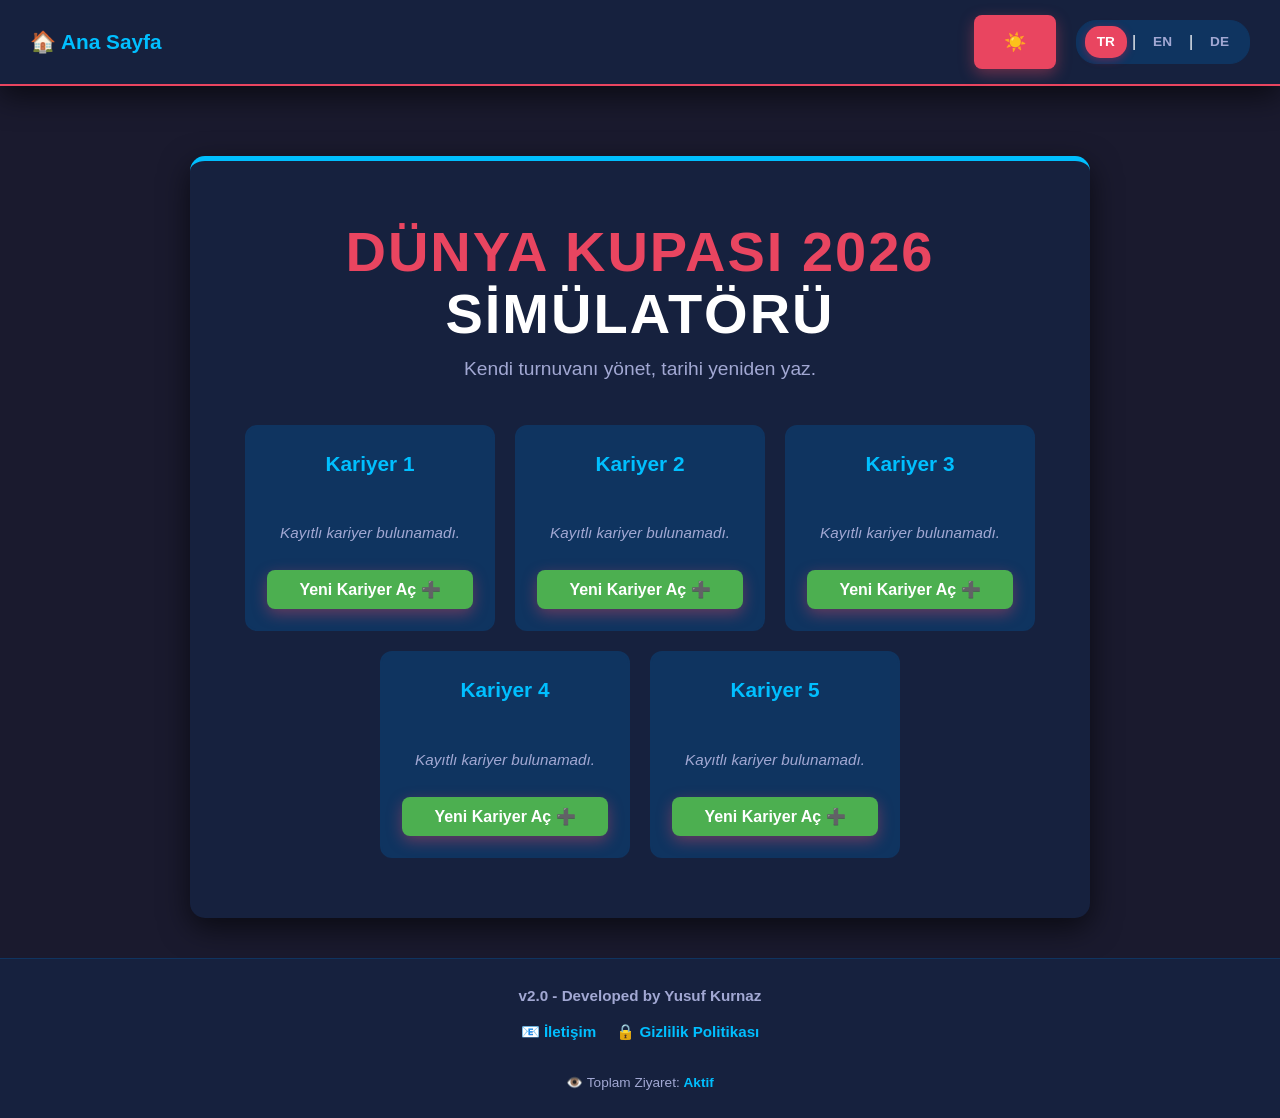
==== commit a76cbb04: "Add files via upload" ====
--- a/index.html
+++ b/index.html
@@ -3,12 +3,11 @@
 <head>
     <meta charset="UTF-8">
     <meta name="viewport" content="width=device-width, initial-scale=1.0">
-    <title>WC 2026 Simülatörü v1.0 - Gold Master</title>
+    <title>WC 2026 Simülatörü v2.0 - Gold Master</title>
     
     <meta name="description" content="Kendi Dünya Kupası 2026 turnuvanı yönet! Takımları seç, maçları simüle et ve şampiyonu belirle. World Cup 2026 Simulator.">
     <meta name="keywords" content="World Cup 2026, Dünya Kupası simülasyonu, futbol oyunu, şampiyona tahmin, 2026 dünya kupası">
     
-    <!-- İŞTE DÜZELTİLEN GOOGLE KODU -->
     <meta name="google-site-verification" content="X6nmgK7rxOYPB1d9gZNvOqY07f5Jh8Swf-F21ZZgqzo" />
     
     <link rel="stylesheet" href="styles/variables.css">
@@ -24,8 +23,13 @@
     <link rel="stylesheet" href="styles/modals.css">
     <link rel="stylesheet" href="styles/bracket.css">
     <link rel="stylesheet" href="styles/newspaper.css">
+    <link rel="stylesheet" href="styles/custom-groups.css">
     
     <link rel="stylesheet" href="styles/responsive.css">
+    <style>
+    select option { background-color: #1a1a2e; color: #ffffff; }
+    [data-theme="light"] select option { background-color: #ffffff; color: #1a1a2e; }
+</style>
 </head>
 <body>
 
@@ -53,16 +57,75 @@
                     <h3 class="slot-baslik"><span data-lang="slotKariyer">Kariyer</span> 1</h3>
                     <div id="slot-1-icerik" class="slot-icerik"></div>
                 </div>
-
                 <div class="kayit-slotu" id="slot-2-kutu">
                     <h3 class="slot-baslik"><span data-lang="slotKariyer">Kariyer</span> 2</h3>
                     <div id="slot-2-icerik" class="slot-icerik"></div>
                 </div>
-
                 <div class="kayit-slotu" id="slot-3-kutu">
                     <h3 class="slot-baslik"><span data-lang="slotKariyer">Kariyer</span> 3</h3>
                     <div id="slot-3-icerik" class="slot-icerik"></div>
                 </div>
+                <div class="kayit-slotu" id="slot-4-kutu">
+                    <h3 class="slot-baslik"><span data-lang="slotKariyer">Kariyer</span> 4</h3>
+                    <div id="slot-4-icerik" class="slot-icerik"></div>
+                </div>
+                <div class="kayit-slotu" id="slot-5-kutu">
+                    <h3 class="slot-baslik"><span data-lang="slotKariyer">Kariyer</span> 5</h3>
+                    <div id="slot-5-icerik" class="slot-icerik"></div>
+                </div>
+            </div>
+        </div>
+    </main>
+
+    <main id="view-mode-select" class="view-section" style="display: none;">
+        <div class="container" style="max-width: 800px; padding: 40px;">
+            <h2 data-lang="modSecimBaslik" style="color:var(--accent-red); text-align: center; text-transform: uppercase; margin-bottom: 5px;">Oyun Modunu Seç</h2>
+            <p data-lang="modSecimAlt" style="text-align: center; color: var(--text-muted); margin-bottom: 30px;">Turnuvayı nasıl oynamak istersin?</p>
+            
+            <div style="display: grid; grid-template-columns: 1fr; gap: 20px;">
+                <button id="btn-mod-a" class="btn-dev" style="text-align: left; padding: 20px; background-color: var(--bg-secondary);">
+                    <h3 style="color: var(--accent-blue); margin-bottom: 5px;">⚡ <span data-lang="modHizliSimule">Hızlı Simüle</span></h3>
+                    <p data-lang="modHizliSimuleAlt" style="font-size: 0.9rem; color: var(--text-muted); font-weight: normal;">Sadece takımını seç ve maçları simüle et. Taktiksel detaylarla uğraşmak istemeyenler için ideal.</p>
+                </button>
+                <button id="btn-mod-b" class="btn-dev" style="text-align: left; padding: 20px; background-color: var(--bg-secondary);">
+                    <h3 style="color: var(--accent-red); margin-bottom: 5px;">🎲 <span data-lang="modOzelGruplar">Özel Gruplar</span></h3>
+                    <p data-lang="modOzelGruplarAlt" style="font-size: 0.9rem; color: var(--text-muted); font-weight: normal;">Tüm 12 gruba takımları kendin yerleştir veya yapay zekaya karıştır! Fikstür yapısı bozulmadan yeni senaryolar yarat.</p>
+                </button>
+                <button id="btn-mod-c" class="btn-dev" style="text-align: left; padding: 20px; background-color: var(--bg-secondary);">
+                    <h3 style="color: #ffb300; margin-bottom: 5px;">🧠 <span data-lang="modTaktiksel">Taktik Modu</span></h3>
+                    <p data-lang="modTaktikselAlt" style="font-size: 0.9rem; color: var(--text-muted); font-weight: normal;">İlk 11'i sen belirle, dizilişleri seç ve oyun anlayışını ayarla. Tam kontrol ve derin menajerlik deneyimi.</p>
+                </button>
+            </div>
+            
+            <div style="text-align: center; margin-top: 30px;">
+                <button id="btn-mode-select-iptal" class="btn-kucuk" data-lang="iptalEt" style="padding: 10px 30px; font-weight:bold;" onclick="document.getElementById('btn-anasayfa-don').click();">İptal Et</button>
+            </div>
+        </div>
+    </main>
+
+    <main id="view-custom-groups" class="view-section" style="display: none;">
+        <div class="container" style="max-width: 1400px; width: 95%;">
+            <div class="ust-bar" style="justify-content: space-between; align-items: center;">
+                <div>
+                    <h2 data-lang="cgBaslik" style="color:var(--accent-red); margin: 0;">Grupları Kendin Belirle</h2>
+                    <p data-lang="cgAltMetin" style="color: var(--text-muted); font-size: 0.9rem;">Takımları sürükle-bırak ile taşı veya havuza tıklayarak sıradaki boş gruba hızlıca gönder.</p>
+                </div>
+                <div style="display: flex; gap: 10px;">
+                    <button id="btn-cg-karistir" class="btn-kucuk" data-lang="cgBtnKaristir" style="background-color: var(--accent-blue);">🎲 Yapay Zekaya Karıştır</button>
+                    <button id="btn-cg-sifirla" class="btn-kucuk" data-lang="cgBtnSifirla" style="background-color: var(--bg-tertiary);">🔄 Sıfırla</button>
+                    <button id="btn-cg-onayla" class="btn-dev" data-lang="cgBtnOnayla" style="padding: 10px 20px; font-size: 1rem;" disabled>✅ Onayla ve Devam Et</button>
+                </div>
+            </div>
+            
+            <div class="cg-container">
+                <div class="cg-pool-area">
+                    <h3 style="color: var(--text-main); margin-bottom: 10px;"><span data-lang="cgHavuzBaslik">Takım Havuzu</span> (<span id="cg-pool-count">48</span>)</h3>
+                    <div id="cg-pool-list" class="cg-pool-list">
+                        </div>
+                </div>
+                
+                <div class="cg-groups-area" id="cg-groups-grid">
+                    </div>
             </div>
         </div>
     </main>
@@ -88,12 +151,66 @@
         </div>
     </main>
 
+    <main id="view-tactics" class="view-section" style="display: none;">
+        <div class="container" style="max-width: 1000px;">
+            <div class="ust-bar" style="justify-content: space-between;">
+                <h2 data-lang="taktikTahtasi" style="color:var(--accent-red); margin: 0;">Taktik Tahtası</h2>
+                <button id="btn-taktik-kapat" class="btn-kucuk" data-lang="kapat" style="background-color: var(--bg-tertiary);">Kapat ❌</button>
+            </div>
+            
+            <div style="display: grid; grid-template-columns: 1fr 2fr; gap: 20px; margin-top: 20px;">
+                <div class="panel">
+                    <h3 data-lang="oyunPlani" style="color: var(--text-main); margin-bottom: 15px;">Oyun Planı</h3>
+                    
+                    <div class="form-grup">
+                        <label>Diziliş:</label>
+                        <select id="select-dizilis" style="width:100%; padding: 10px; background: var(--bg-tertiary); color: var(--text-main); border: 1px solid var(--border-color); border-radius: 5px;">
+                            <option value="4-3-3">4-3-3</option>
+                            <option value="4-2-3-1">4-2-3-1</option>
+                            <option value="4-4-2">4-4-2</option>
+                            <option value="3-5-2">3-5-2</option>
+                            <option value="5-3-2">5-3-2</option>
+                        </select>
+                    </div>
+
+                    <div class="form-grup" style="margin-top: 15px;">
+                        <label>Oyun Anlayışı:</label>
+                        <select id="select-anlayis" style="width:100%; padding: 10px; background: var(--bg-tertiary); color: var(--text-main); border: 1px solid var(--border-color); border-radius: 5px;">
+                            <option value="Ofansif">Ofansif</option>
+                            <option value="Dengeli">Dengeli</option>
+                            <option value="Defansif">Defansif</option>
+                        </select>
+                    </div>
+
+                    <div style="margin-top: 30px;">
+                        <h4 style="color: var(--text-muted); margin-bottom: 10px;">Takım Gücü (Efektif)</h4>
+                        <div style="display:flex; justify-content: space-between; margin-bottom:5px;"><span data-lang="hucum">Hücum:</span><span id="taktik-guc-hucum" style="color:var(--accent-red); font-weight:bold;">--</span></div>
+                        <div style="display:flex; justify-content: space-between; margin-bottom:5px;"><span data-lang="ortaSaha">Orta Saha:</span><span id="taktik-guc-orta" style="color:var(--accent-blue); font-weight:bold;">--</span></div>
+                        <div style="display:flex; justify-content: space-between;"><span data-lang="savunma">Savunma:</span><span id="taktik-guc-sav" style="color:var(--success-green); font-weight:bold;">--</span></div>
+                    </div>
+                </div>
+
+                <div class="panel">
+                    <h3 data-lang="ilk11Yedekler" style="color: var(--text-main); margin-bottom: 15px;">İlk 11 ve Yedekler</h3>
+                    <p style="color: var(--text-muted); font-size:0.9rem; margin-bottom: 10px;"></p>
+                    
+                    <div id="kadro-listesi-alani" style="max-height: 400px; overflow-y: auto; background-color: var(--bg-tertiary); border-radius: 5px; padding: 10px;">
+                        </div>
+                </div>
+            </div>
+        </div>
+    </main>
+
     <main id="view-game" class="view-section" style="display: none;">
         <div class="container" id="game-main-container">
-            <div class="ust-bar" style="justify-content: flex-start;">
+            <div class="ust-bar" style="justify-content: space-between; flex-wrap: wrap; gap: 10px;">
                 <span id="aktif-kariyer-bilgisi" style="color: var(--text-muted); font-size: 0.9rem; font-weight: bold;">
                     Aktif Kariyer: Slot 1
                 </span>
+                <div style="display: flex; gap: 10px;">
+                    <button id="btn-haberler-ekrani-ac" class="btn-kucuk" style="background-color: var(--bg-tertiary); color: var(--text-main); font-weight: bold; border-color: var(--border-color);">📰 Haberler</button>
+                    <button id="btn-taktik-ekrani-ac" class="btn-kucuk" data-lang="taktikYonetimiBtn" style="background-color: #ffb300; color: #1a1a2e; font-weight: bold; display: none;">Takım Yönetimi 🧠</button>
+                </div>
             </div>
 
             <div class="oyun-navigasyon">
@@ -189,7 +306,7 @@
 
     <footer class="global-footer">
         <div class="footer-icerik">
-            <span class="gelistirici">v1.0 - Developed by Yusuf Kurnaz</span>
+            <span class="gelistirici">v2.0 - Developed by Yusuf Kurnaz</span>
             <div class="iletisim-linkleri">
                 <a href="#" id="link-iletisim">📧 <span data-lang="linkIletisimMetni">İletişim</span></a>
                 <a href="#" id="link-gizlilik">🔒 <span data-lang="linkGizlilikMetni">Gizlilik</span></a>
@@ -211,6 +328,18 @@
         </div>
     </div>
 
+    <div class="modal-arka-plan" id="cg-mode-modal">
+        <div class="modal-kutu" style="max-width: 450px;">
+            <h3 style="color: var(--success-green); margin-bottom: 15px;">✅ Gruplar Hazır!</h3>
+            <p style="color: var(--text-main); margin-bottom: 20px;">Özel gruplarını başarıyla oluşturdun. Peki turnuva maçlarını nasıl yönetmek istersin?</p>
+            <div style="display: flex; flex-direction: column; gap: 10px;">
+                <button id="btn-cg-to-a" class="btn-dev" data-lang="modHizliSimule" style="background-color: var(--accent-blue);">⚡ Hızlı Simüle İle Oyna</button>
+                <button id="btn-cg-to-c" class="btn-dev" data-lang="modTaktiksel" style="background-color: #ffb300; color: #1a1a2e;">🧠 Taktiksel Mod İle Oyna</button>
+                <button id="btn-cg-modal-iptal" class="btn-kucuk" data-lang="iptalEt" style="margin-top: 10px; background-color: var(--bg-tertiary);">Vazgeç ve Düzenlemeye Dön</button>
+            </div>
+        </div>
+    </div>
+
     <div class="modal-arka-plan" id="form-success-modal">
         <div class="modal-kutu">
             <h3 style="color: var(--success-green); margin-bottom: 15px;">🎉</h3>
@@ -236,11 +365,17 @@
     </div>
 
     <div class="modal-arka-plan" id="newspaper-modal">
-        <div class="modal-kutu newspaper-style" id="newspaper-content" style="max-width: 650px; background-color: #f4f1ea; color: #333;"></div>
+        <div class="modal-kutu" style="max-width: 800px; padding: 20px; background-color: var(--bg-tertiary);">
+            <div style="display: flex; justify-content: space-between; align-items: center; border-bottom: 2px solid var(--border-color); padding-bottom: 10px; margin-bottom: 15px;">
+                <h3 style="color: var(--text-main); margin: 0; font-size: 1.5rem;">📰 Turnuva Haberleri</h3>
+                <button id="btn-newspaper-kapat" class="btn-kucuk" style="background: transparent; border: none; font-size: 1.5rem; cursor: pointer;">❌</button>
+            </div>
+            <div id="newspaper-content" style="max-height: 65vh; overflow-y: auto; padding-right: 10px; scrollbar-width: thin;"></div>
+        </div>
     </div>
 
     <div id="celebration-container" class="gizli"></div>
 
     <script type="module" src="app.js"></script>
 </body>
-</html>
+</html>
--- a/styles/custom-groups.css
+++ b/styles/custom-groups.css
@@ -0,0 +1,111 @@
+/* styles/custom-groups.css */
+
+.cg-container {
+    display: flex;
+    gap: 20px;
+    height: 70vh;
+    margin-top: 20px;
+}
+
+.cg-pool-area {
+    flex: 1;
+    background-color: var(--bg-secondary);
+    border: 1px solid var(--border-color);
+    border-radius: 10px;
+    padding: 15px;
+    display: flex;
+    flex-direction: column;
+}
+
+.cg-pool-list {
+    flex: 1;
+    overflow-y: auto;
+    padding-right: 5px;
+    display: flex;
+    flex-direction: column;
+    gap: 8px; /* YENİ: Takımlar arası boşluk */
+}
+
+.cg-groups-area {
+    flex: 3;
+    display: grid;
+    grid-template-columns: repeat(auto-fill, minmax(220px, 1fr));
+    grid-auto-rows: max-content; /* KRİTİK DÜZELTME: Satırların takımlar eklendikçe esnemesini sağlar */
+    gap: 15px;
+    overflow-y: auto;
+    padding-right: 10px;
+    padding-bottom: 20px;
+}
+
+.cg-group-box {
+    background-color: var(--bg-tertiary);
+    border: 2px dashed var(--border-color);
+    border-radius: 8px;
+    padding: 10px;
+    min-height: 200px;
+    height: max-content; /* KRİTİK DÜZELTME: Kutunun sınırlarını içerikle beraber büyütür */
+    transition: all 0.3s ease;
+    display: flex;
+    flex-direction: column;
+    gap: 8px; /* YENİ: Takımlar arası dikey boşluk */
+}
+
+.cg-group-box.drag-over {
+    border-color: var(--accent-blue);
+    background-color: rgba(74, 144, 226, 0.1);
+    transform: scale(1.02);
+}
+
+.cg-group-box.dolu {
+    border-style: solid;
+    border-color: var(--success-green);
+}
+
+.cg-group-header {
+    text-align: center;
+    font-weight: bold;
+    color: var(--accent-red);
+    margin-bottom: 5px;
+    padding-bottom: 5px;
+    border-bottom: 1px solid var(--border-color);
+}
+
+.cg-team-item {
+    background-color: var(--bg-main);
+    border: 1px solid var(--border-color);
+    padding: 8px 10px;
+    border-radius: 5px;
+    cursor: grab;
+    user-select: none;
+    display: flex;
+    align-items: center;
+    justify-content: space-between;
+    font-size: 0.95rem;
+    transition: all 0.2s ease;
+    white-space: nowrap; /* YENİ: İsimlerin alt satıra inip kutuyu patlatmasını engeller */
+    overflow: hidden;
+    text-overflow: ellipsis;
+}
+
+.cg-team-item:active {
+    cursor: grabbing;
+}
+
+.cg-team-item:hover {
+    border-color: var(--accent-blue);
+    transform: translateX(3px);
+}
+
+.cg-team-item.dragging {
+    opacity: 0.5;
+    background-color: var(--bg-tertiary);
+}
+
+.cg-team-gen {
+    font-size: 0.8rem;
+    color: var(--text-muted);
+    background-color: var(--bg-secondary);
+    padding: 2px 6px;
+    border-radius: 4px;
+    flex-shrink: 0; /* Yıldız derecesinin sıkışmasını önler */
+}
--- a/styles/responsive.css
+++ b/styles/responsive.css
@@ -1,75 +1,94 @@
-/* styles/responsive.css */
+/* styles/responsive.css - DİKEY EKRAN (PORTRAIT) DÜZELTMELERİ */
 
 @media screen and (max-width: 768px) {
-    /* Genel Yapı ve Başlıklar */
-    .global-header {
-        flex-direction: column;
-        gap: 15px;
-        text-align: center;
-        padding: 15px;
+    /* --- 1. SİTENİN KOMPLE SAĞA SOLA KAYMASINI ENGELLE --- */
+    /* Bu kod, taştığı için tüm sayfanın sağa kaymasını KESİNLİKLE önler */
+    html, body {
+        overflow-x: hidden !important;
+        width: 100%;
+        position: relative;
     }
-    .ana-baslik {
-        font-size: 2rem;
+
+    /* --- 2. TABLO TAŞMA SORUNU (Görsel 3'teki Hata) --- */
+    #puan-tablosu-alani {
+        width: 100%;
+        max-width: 100vw;
+        overflow-x: auto; /* Tablonun arka planı delmesini engeller, tablo KENDİ İÇİNDE yana kayar */
+        -webkit-overflow-scrolling: touch; /* Mobilde parmakla kaydırmayı yumuşatır */
+        display: block;
+        margin-bottom: 15px;
+    }
+    .puan-tablosu {
+        min-width: 100% !important; /* Tabloyu zorla daraltır */
+        font-size: 0.75rem !important; /* Yazıları mobil için ideal boyuta çeker */
+        white-space: nowrap; /* Metinlerin alt satıra geçip yüksekliği bozmasını önler */
+    }
+    .puan-tablosu th, .puan-tablosu td {
+        padding: 6px 3px !important; /* Hücre boşluklarını iyice daralttık */
+    }
+
+    /* --- 3. ELEME AĞACI TAŞMA SORUNU (Görsel 1'deki Hata) --- */
+    /* Ağaç ekranı yırtmasın, kendi kutusunda yana doğru kaydırılabilsin */
+    #mac-icerik-alani, .bracket-kapsayici, .eleme-agaci, .bracket-wrapper {
+        width: 100%;
+        max-width: 100vw;
+        overflow-x: auto !important;
+        -webkit-overflow-scrolling: touch;
+        padding-bottom: 10px;
+    }
+    .bracket-tur, .bracket-round {
+        min-width: 130px; /* Ağaç dallarının çok fazla ezilip iç içe geçmesini önler */
+    }
+
+    /* --- 4. GAZETE VE MODAL EKRANLARI (Görsel 2) --- */
+    .modal-kutu {
+        width: 92% !important;
+        max-width: 92% !important;
+        padding: 15px !important;
+        margin: 15px auto !important;
+        box-sizing: border-box;
+    }
+    #newspaper-content {
+        padding: 15px 10px !important;
+    }
+    .manset-baslik {
+        font-size: 1.25rem !important;
+        line-height: 1.3;
+        margin-bottom: 10px;
+    }
+    /* İki sütunlu haberleri mobilde alt alta tek sütun yap */
+    .gazete-icerik-grid, .istatistik-grid {
+        grid-template-columns: 1fr !important;
+        gap: 10px !important;
+    }
+
+    /* --- 5. FİKSTÜR VE İNCE AYARLAR --- */
+    .mac-satiri {
+        padding: 8px 5px !important;
+    }
+    .takim-isim {
+        font-size: 0.8rem !important;
+        max-width: 75px; /* İsim çok uzunsa (örn: Suudi Arabistan) kutuyu patlatmasın */
+        overflow: hidden;
+        text-overflow: ellipsis;
+    }
+    .mac-skor {
+        padding: 3px 6px !important;
+        font-size: 0.85rem !important;
     }
     
-    /* Kariyer Slotları ve Takım Seçim Ekranı */
-    .kayit-slotlari-alani {
-        flex-direction: column;
-        align-items: center;
-    }
-    .kayit-slotu {
-        width: 100%;
-        max-width: 350px;
-        margin-bottom: 20px;
-    }
-    .takim-grid-alani {
-        grid-template-columns: repeat(2, 1fr); /* Mobilde yan yana 2 takım */
-        gap: 10px;
-    }
-
-    /* Oyun İçi Sekmeler ve Butonlar */
+    /* Sekme butonlarının sığması için */
     .grup-sekmeleri {
-        flex-wrap: wrap;
-        justify-content: center;
-        gap: 5px;
+        display: grid !important;
+        grid-template-columns: repeat(4, 1fr) !important;
+        gap: 4px !important;
     }
     .sekme-btn {
-        padding: 8px 12px;
-        font-size: 0.9rem;
-        flex: 1 1 calc(25% - 10px); /* Butonları küçültüp yayar */
+        padding: 8px 2px !important;
+        font-size: 0.8rem !important;
+        width: 100% !important;
     }
-    
-    /* Puan Tablosu ve Modallar */
-    .puan-tablosu-alani {
-        overflow-x: auto; /* Tablo taşarsa yana kaydırılabilir olsun */
+    .sekme-ucunculer, .sekme-eleme {
+        grid-column: span 2; /* Büyük butonlar 2 kutu yer kaplar */
     }
-    .puan-tablosu {
-        font-size: 0.85rem;
-    }
-    .modal-kutu {
-        width: 95%;
-        padding: 20px;
-        margin: 10px auto;
-    }
-    
-    /* Gazete ve Rapor Ekranları */
-    #newspaper-content {
-        padding: 15px;
-    }
-    .manset-baslik {
-        font-size: 1.5rem !important;
-    }
-    .istatistik-grid {
-        grid-template-columns: 1fr; /* Raporları alt alta dizer */
-    }
-}
-
-/* Çok küçük telefonlar için ekstra ayar */
-@media screen and (max-width: 480px) {
-    .takim-grid-alani {
-        grid-template-columns: 1fr; /* İyice küçük ekranda tek sütun */
-    }
-    .sekme-btn {
-        flex: 1 1 calc(33% - 10px);
-    }
-}
+}
